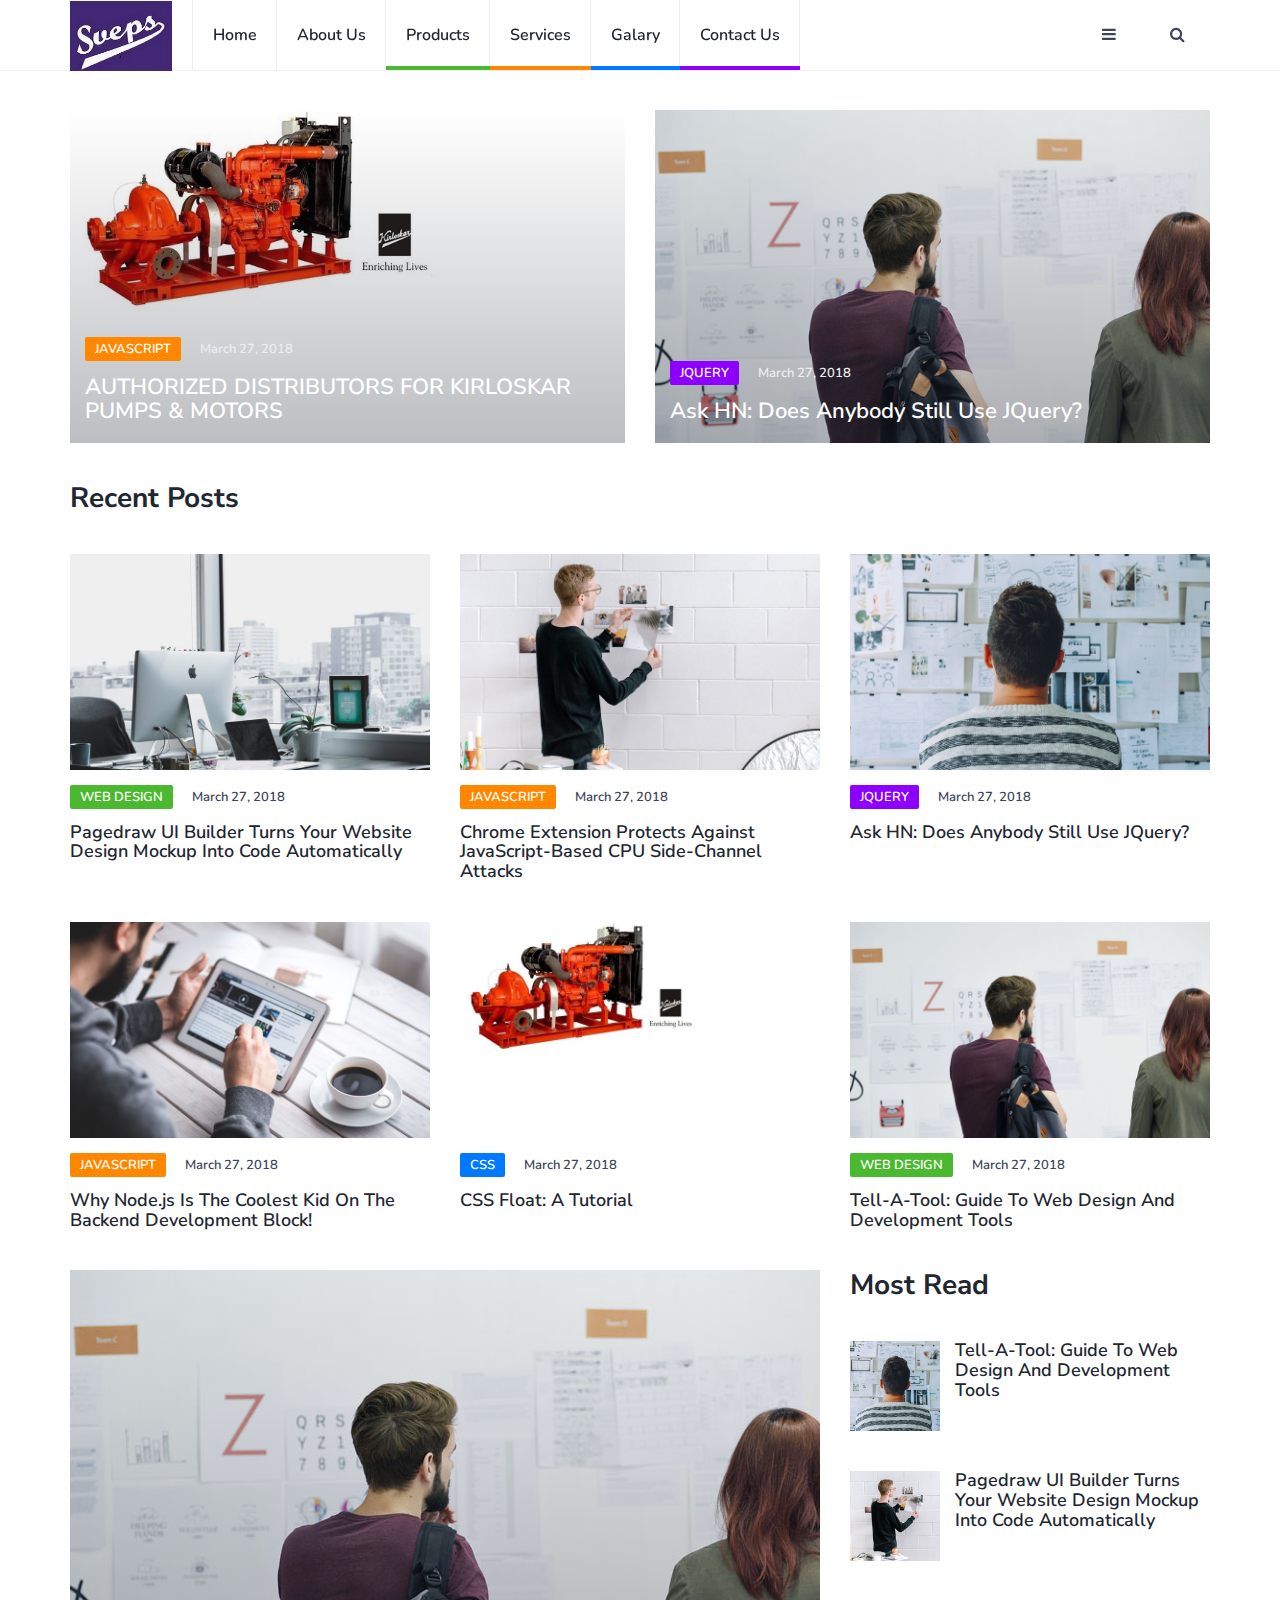
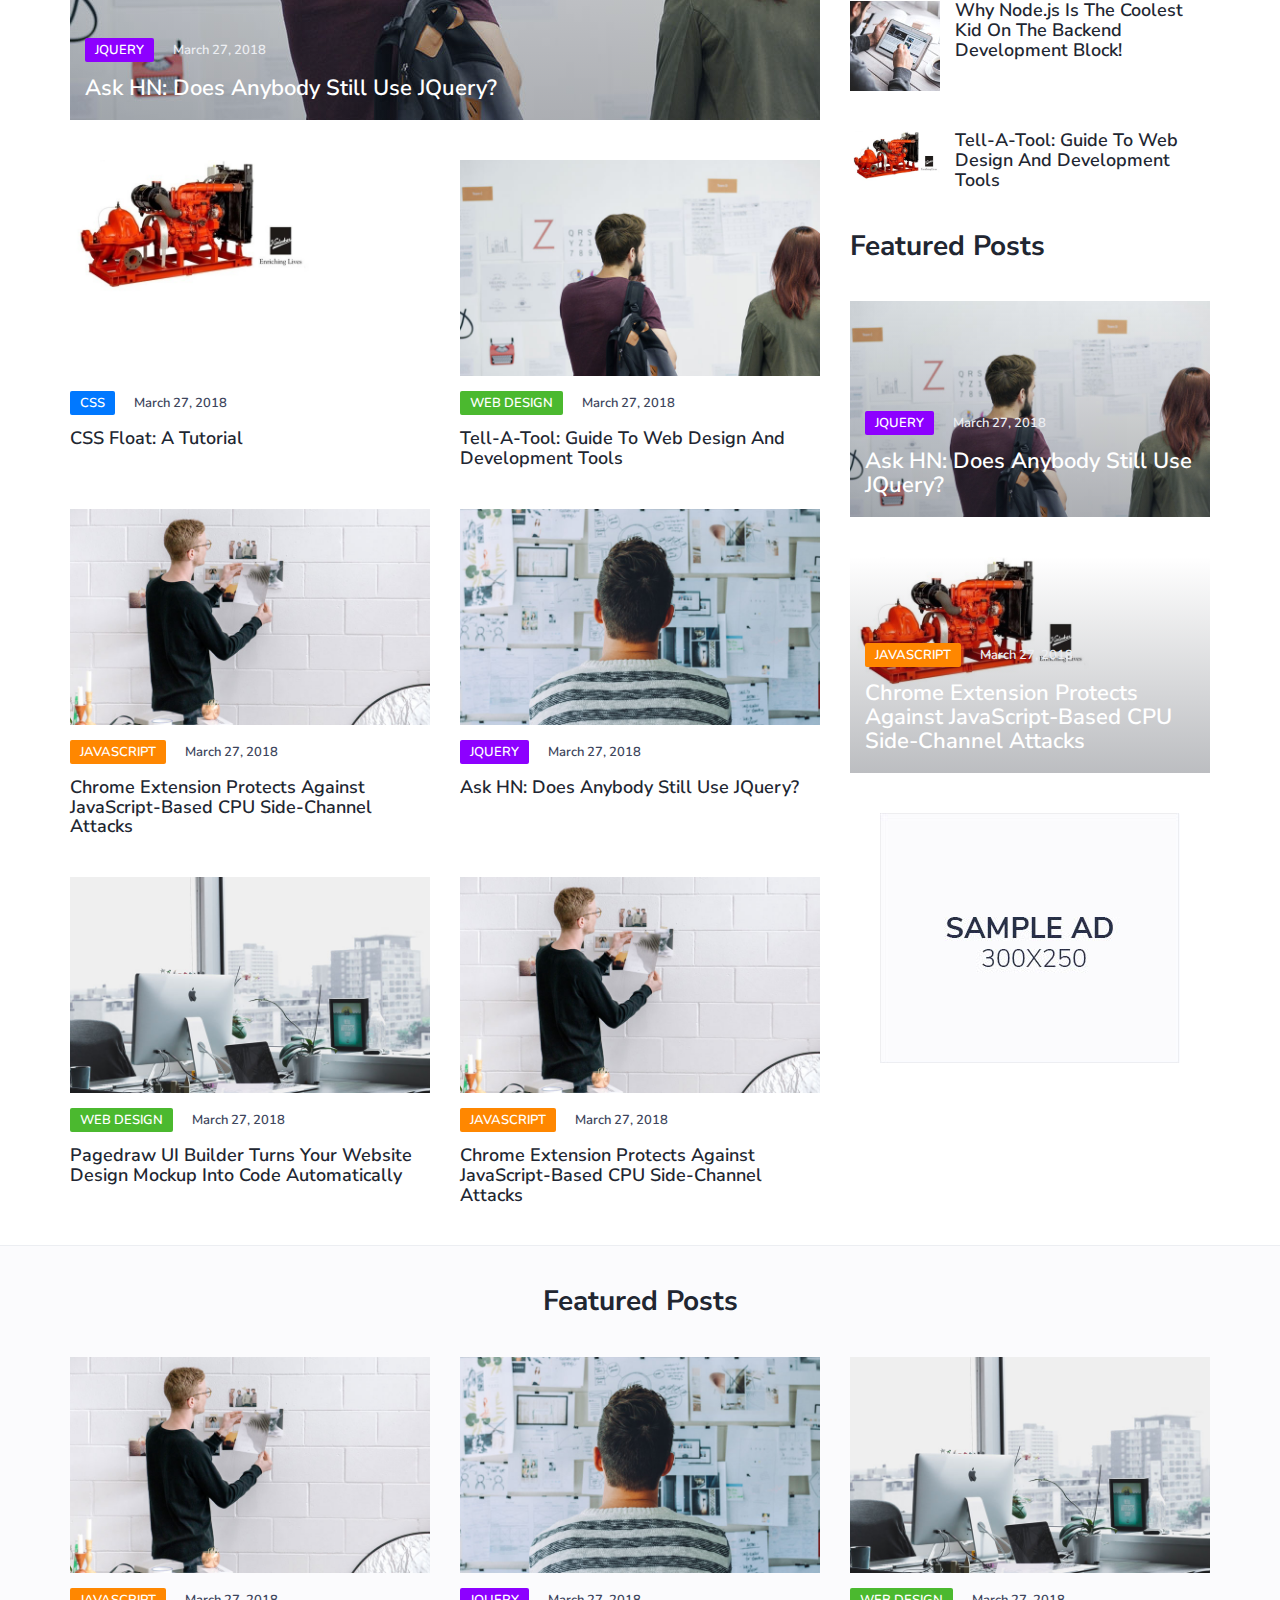
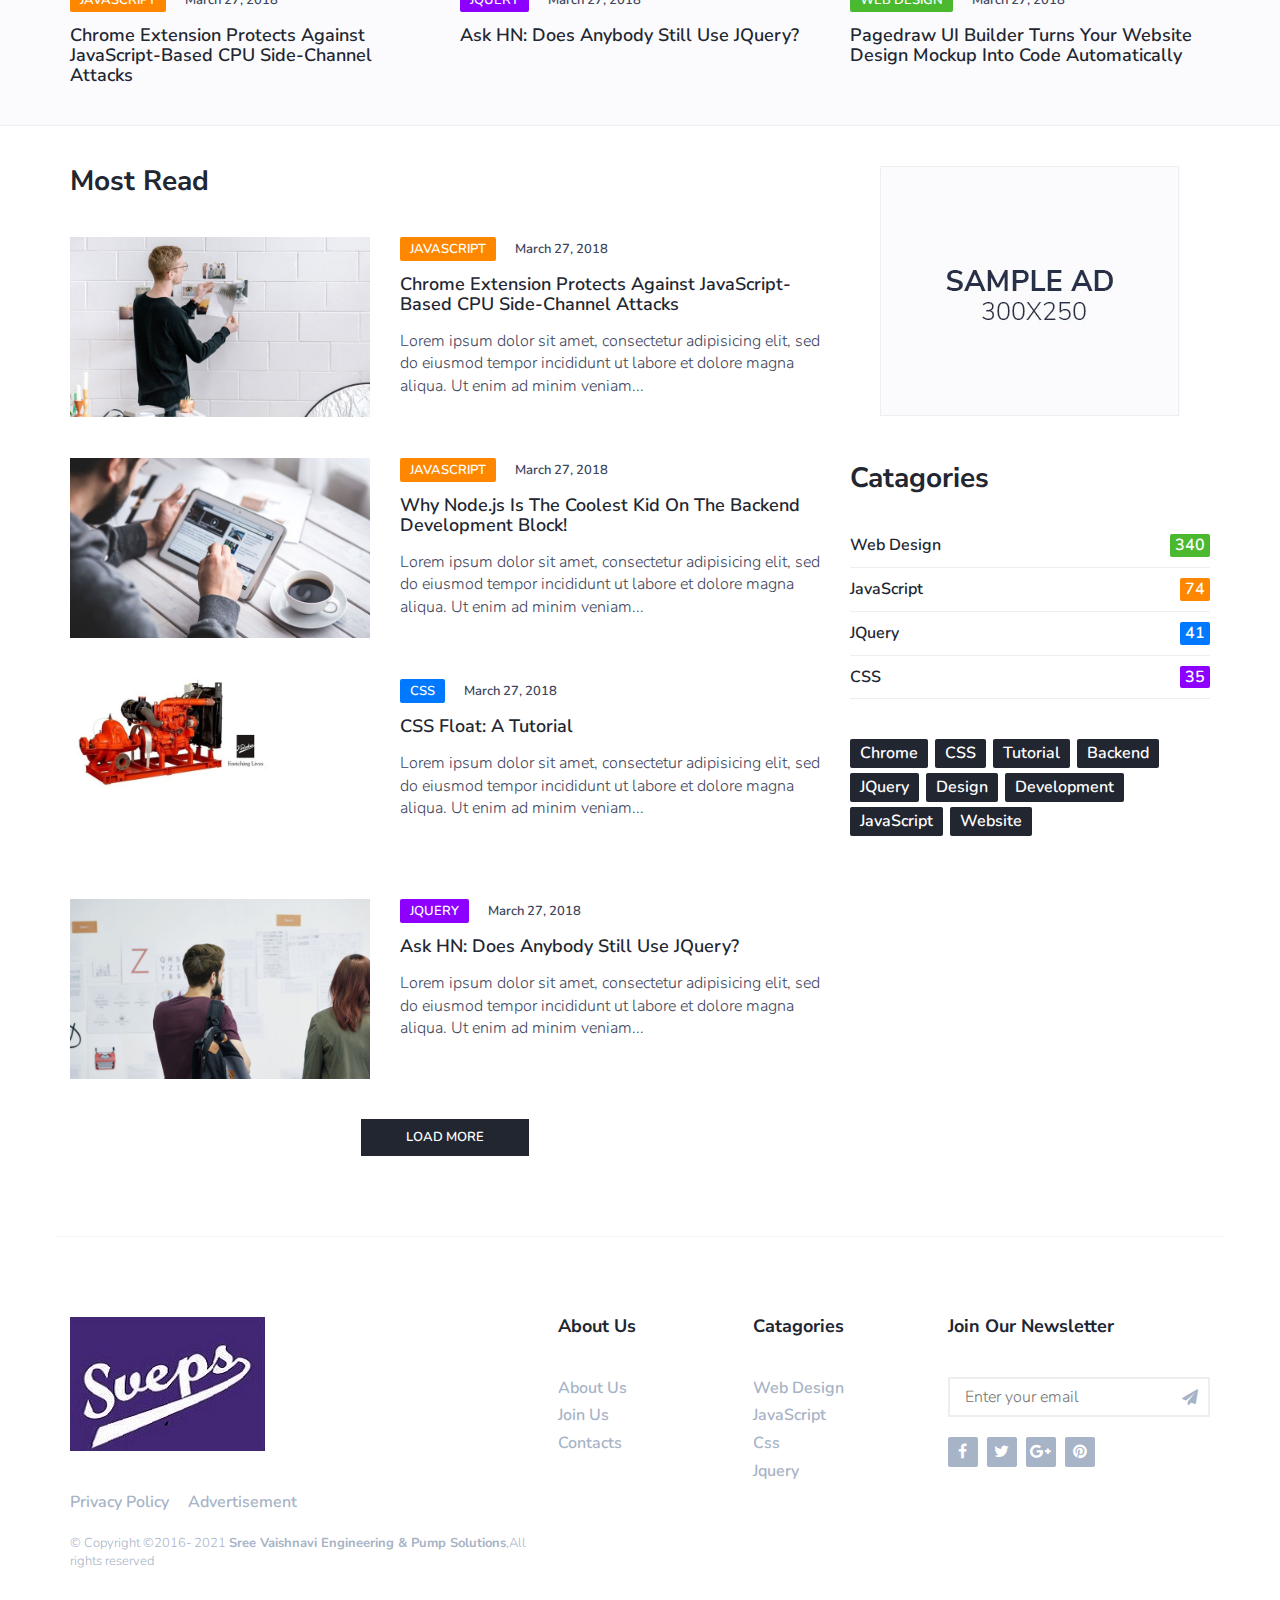
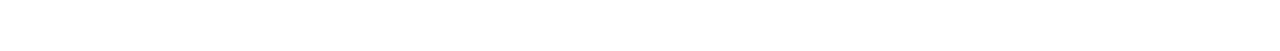
==== index.html @ 4ad9dd7d "test" ====
<!DOCTYPE html>
<html lang="en">
	<head>
		<meta charset="utf-8">
		<meta http-equiv="X-UA-Compatible" content="IE=edge">
		<meta name="viewport" content="width=device-width, initial-scale=1">
		 <!-- The above 3 meta tags *must* come first in the head; any other head content must come *after* these tags -->

		<title>Sree Vaishnavi Engineering & Pump Solutions</title>

		<!-- Google font -->
		<link href="https://fonts.googleapis.com/css?family=Nunito+Sans:700%7CNunito:300,600" rel="stylesheet"> 

		<!-- Bootstrap -->
		<link type="text/css" rel="stylesheet" href="css/bootstrap.min.css"/>

		<!-- Font Awesome Icon -->
		<link rel="stylesheet" href="css/font-awesome.min.css">

		<!-- Custom stlylesheet -->
		<link type="text/css" rel="stylesheet" href="css/style.css"/>

		<!-- HTML5 shim and Respond.js for IE8 support of HTML5 elements and media queries -->
		<!-- WARNING: Respond.js doesn't work if you view the page via file:// -->
		<!--[if lt IE 9]>
		  <script src="https://oss.maxcdn.com/html5shiv/3.7.3/html5shiv.min.js"></script>
		  <script src="https://oss.maxcdn.com/respond/1.4.2/respond.min.js"></script>
		<![endif]-->

    </head>
	<body>

		<!-- Header -->
		<header id="header">
			<!-- Nav -->
			<div id="nav">
				<!-- Main Nav -->
				<div id="nav-fixed">
					<div class="container">
						<!-- logo -->
						<div class="nav-logo">
							<a href="index.html" class="logo"><img src="./img/logo.png" alt=""></a>
						</div>
						<!-- /logo -->

						<!-- nav -->
						<ul class="nav-menu nav navbar-nav">
							<li><a href="category.html">Home</a></li>
							<li><a href="category.html">About Us</a></li>
							<li class="cat-1"><a href="category.html">Products</a></li>
							<li class="cat-2"><a href="category.html">Services</a></li>
							<li class="cat-3"><a href="category.html">Galary</a></li>
							<li class="cat-4"><a href="category.html">Contact Us</a></li>
						</ul>
						<!-- /nav -->

						<!-- search & aside toggle -->
						<div class="nav-btns">
							<button class="aside-btn"><i class="fa fa-bars"></i></button>
							<button class="search-btn"><i class="fa fa-search"></i></button>
							<div class="search-form">
								<input class="search-input" type="text" name="search" placeholder="Enter Your Search ...">
								<button class="search-close"><i class="fa fa-times"></i></button>
							</div>
						</div>
						<!-- /search & aside toggle -->
					</div>
				</div>
				<!-- /Main Nav -->

				<!-- Aside Nav -->
				<div id="nav-aside">
					<!-- nav -->
					<div class="section-row">
						<ul class="nav-aside-menu">
							<li><a href="index.html">Home</a></li>
							<li><a href="about.html">About Us</a></li>
							<li><a href="#">Products</a></li>
							<li><a href="#">Galary</a></li>
							<li><a href="contact.html">Contacts</a></li>
						</ul>
					</div>
					<!-- /nav -->

					<!-- widget posts -->
					<div class="section-row">
						<h3>Recent Posts</h3>
						<div class="post post-widget">
							<a class="post-img" href="blog-post.html"><img src="./img/widget-2.jpg" alt=""></a>
							<div class="post-body">
								<h3 class="post-title"><a href="blog-post.html">Pagedraw UI Builder Turns Your Website Design Mockup Into Code Automatically</a></h3>
							</div>
						</div>

						<div class="post post-widget">
							<a class="post-img" href="blog-post.html"><img src="./img/widget-3.jpg" alt=""></a>
							<div class="post-body">
								<h3 class="post-title"><a href="blog-post.html">Why Node.js Is The Coolest Kid On The Backend Development Block!</a></h3>
							</div>
						</div>

						<div class="post post-widget">
							<a class="post-img" href="blog-post.html"><img src="./img/widget-4.jpg" alt=""></a>
							<div class="post-body">
								<h3 class="post-title"><a href="blog-post.html">Tell-A-Tool: Guide To Web Design And Development Tools</a></h3>
							</div>
						</div>
					</div>
					<!-- /widget posts -->

					<!-- social links -->
					<div class="section-row">
						<h3>Follow us</h3>
						<ul class="nav-aside-social">
							<li><a href="#"><i class="fa fa-facebook"></i></a></li>
							<li><a href="#"><i class="fa fa-twitter"></i></a></li>
							<li><a href="#"><i class="fa fa-google-plus"></i></a></li>
							<li><a href="#"><i class="fa fa-pinterest"></i></a></li>
						</ul>
					</div>
					<!-- /social links -->

					<!-- aside nav close -->
					<button class="nav-aside-close"><i class="fa fa-times"></i></button>
					<!-- /aside nav close -->
				</div>
				<!-- Aside Nav -->
			</div>
			<!-- /Nav -->
		</header>
		<!-- /Header -->

		<!-- section -->
		<div class="section">
			<!-- container -->
			<div class="container">
				<!-- row -->
				<div class="row">	
					<!-- post -->
					<div class="col-md-6">
						<div class="post post-thumb">
							<a class="post-img" href="blog-post.html"><img src="./img/post-1.jpg" alt=""></a>
							<div class="post-body">
								<div class="post-meta">
									<a class="post-category cat-2" href="category.html">JavaScript</a>
									<span class="post-date">March 27, 2018</span>
								</div>
								<h3 class="post-title"><a href="blog-post.html">AUTHORIZED DISTRIBUTORS FOR KIRLOSKAR PUMPS & MOTORS</a></h3>
							</div>
						</div>
					</div>
					<!-- /post -->

					<!-- post -->
					<div class="col-md-6">
						<div class="post post-thumb">
							<a class="post-img" href="blog-post.html"><img src="./img/post-2.jpg" alt=""></a>
							<div class="post-body">
								<div class="post-meta">
									<a class="post-category cat-3" href="category.html">Jquery</a>
									<span class="post-date">March 27, 2018</span>
								</div>
								<h3 class="post-title"><a href="blog-post.html">Ask HN: Does Anybody Still Use JQuery?</a></h3>
							</div>
						</div>
					</div>
					<!-- /post -->
				</div>
				<!-- /row -->

				<!-- row -->
				<div class="row">
					<div class="col-md-12">
						<div class="section-title">
							<h2>Recent Posts</h2>
						</div>
					</div>

					<!-- post -->
					<div class="col-md-4">
						<div class="post">
							<a class="post-img" href="blog-post.html"><img src="./img/post-3.jpg" alt=""></a>
							<div class="post-body">
								<div class="post-meta">
									<a class="post-category cat-1" href="category.html">Web Design</a>
									<span class="post-date">March 27, 2018</span>
								</div>
								<h3 class="post-title"><a href="blog-post.html">Pagedraw UI Builder Turns Your Website Design Mockup Into Code Automatically</a></h3>
							</div>
						</div>
					</div>
					<!-- /post -->

					<!-- post -->
					<div class="col-md-4">
						<div class="post">
							<a class="post-img" href="blog-post.html"><img src="./img/post-4.jpg" alt=""></a>
							<div class="post-body">
								<div class="post-meta">
									<a class="post-category cat-2" href="category.html">JavaScript</a>
									<span class="post-date">March 27, 2018</span>
								</div>
								<h3 class="post-title"><a href="blog-post.html">Chrome Extension Protects Against JavaScript-Based CPU Side-Channel Attacks</a></h3>
							</div>
						</div>
					</div>
					<!-- /post -->

					<!-- post -->
					<div class="col-md-4">
						<div class="post">
							<a class="post-img" href="blog-post.html"><img src="./img/post-5.jpg" alt=""></a>
							<div class="post-body">
								<div class="post-meta">
									<a class="post-category cat-3" href="category.html">Jquery</a>
									<span class="post-date">March 27, 2018</span>
								</div>
								<h3 class="post-title"><a href="blog-post.html">Ask HN: Does Anybody Still Use JQuery?</a></h3>
							</div>
						</div>
					</div>
					<!-- /post -->

					<div class="clearfix visible-md visible-lg"></div>

					<!-- post -->
					<div class="col-md-4">
						<div class="post">
							<a class="post-img" href="blog-post.html"><img src="./img/post-6.jpg" alt=""></a>
							<div class="post-body">
								<div class="post-meta">
									<a class="post-category cat-2" href="category.html">JavaScript</a>
									<span class="post-date">March 27, 2018</span>
								</div>
								<h3 class="post-title"><a href="blog-post.html">Why Node.js Is The Coolest Kid On The Backend Development Block!</a></h3>
							</div>
						</div>
					</div>
					<!-- /post -->

					<!-- post -->
					<div class="col-md-4">
						<div class="post">
							<a class="post-img" href="blog-post.html"><img src="./img/post-1.jpg" alt=""></a>
							<div class="post-body">
								<div class="post-meta">
									<a class="post-category cat-4" href="category.html">Css</a>
									<span class="post-date">March 27, 2018</span>
								</div>
								<h3 class="post-title"><a href="blog-post.html">CSS Float: A Tutorial</a></h3>
							</div>
						</div>
					</div>
					<!-- /post -->

					<!-- post -->
					<div class="col-md-4">
						<div class="post">
							<a class="post-img" href="blog-post.html"><img src="./img/post-2.jpg" alt=""></a>
							<div class="post-body">
								<div class="post-meta">
									<a class="post-category cat-1" href="category.html">Web Design</a>
									<span class="post-date">March 27, 2018</span>
								</div>
								<h3 class="post-title"><a href="blog-post.html">Tell-A-Tool: Guide To Web Design And Development Tools</a></h3>
							</div>
						</div>
					</div>
					<!-- /post -->
				</div>
				<!-- /row -->

				<!-- row -->
				<div class="row">
					<div class="col-md-8">
						<div class="row">
							<!-- post -->
							<div class="col-md-12">
								<div class="post post-thumb">
									<a class="post-img" href="blog-post.html"><img src="./img/post-2.jpg" alt=""></a>
									<div class="post-body">
										<div class="post-meta">
											<a class="post-category cat-3" href="category.html">Jquery</a>
											<span class="post-date">March 27, 2018</span>
										</div>
										<h3 class="post-title"><a href="blog-post.html">Ask HN: Does Anybody Still Use JQuery?</a></h3>
									</div>
								</div>
							</div>
							<!-- /post -->

							<!-- post -->
							<div class="col-md-6">
								<div class="post">
									<a class="post-img" href="blog-post.html"><img src="./img/post-1.jpg" alt=""></a>
									<div class="post-body">
										<div class="post-meta">
											<a class="post-category cat-4" href="category.html">Css</a>
											<span class="post-date">March 27, 2018</span>
										</div>
										<h3 class="post-title"><a href="blog-post.html">CSS Float: A Tutorial</a></h3>
									</div>
								</div>
							</div>
							<!-- /post -->

							<!-- post -->
							<div class="col-md-6">
								<div class="post">
									<a class="post-img" href="blog-post.html"><img src="./img/post-2.jpg" alt=""></a>
									<div class="post-body">
										<div class="post-meta">
											<a class="post-category cat-1" href="category.html">Web Design</a>
											<span class="post-date">March 27, 2018</span>
										</div>
										<h3 class="post-title"><a href="blog-post.html">Tell-A-Tool: Guide To Web Design And Development Tools</a></h3>
									</div>
								</div>
							</div>
							<!-- /post -->

							<div class="clearfix visible-md visible-lg"></div>

							<!-- post -->
							<div class="col-md-6">
								<div class="post">
									<a class="post-img" href="blog-post.html"><img src="./img/post-4.jpg" alt=""></a>
									<div class="post-body">
										<div class="post-meta">
											<a class="post-category cat-2" href="category.html">JavaScript</a>
											<span class="post-date">March 27, 2018</span>
										</div>
										<h3 class="post-title"><a href="blog-post.html">Chrome Extension Protects Against JavaScript-Based CPU Side-Channel Attacks</a></h3>
									</div>
								</div>
							</div>
							<!-- /post -->

							<!-- post -->
							<div class="col-md-6">
								<div class="post">
									<a class="post-img" href="blog-post.html"><img src="./img/post-5.jpg" alt=""></a>
									<div class="post-body">
										<div class="post-meta">
											<a class="post-category cat-3" href="category.html">Jquery</a>
											<span class="post-date">March 27, 2018</span>
										</div>
										<h3 class="post-title"><a href="blog-post.html">Ask HN: Does Anybody Still Use JQuery?</a></h3>
									</div>
								</div>
							</div>
							<!-- /post -->

							<div class="clearfix visible-md visible-lg"></div>

							<!-- post -->
							<div class="col-md-6">
								<div class="post">
									<a class="post-img" href="blog-post.html"><img src="./img/post-3.jpg" alt=""></a>
									<div class="post-body">
										<div class="post-meta">
											<a class="post-category cat-1" href="category.html">Web Design</a>
											<span class="post-date">March 27, 2018</span>
										</div>
										<h3 class="post-title"><a href="blog-post.html">Pagedraw UI Builder Turns Your Website Design Mockup Into Code Automatically</a></h3>
									</div>
								</div>
							</div>
							<!-- /post -->

							<!-- post -->
							<div class="col-md-6">
								<div class="post">
									<a class="post-img" href="blog-post.html"><img src="./img/post-4.jpg" alt=""></a>
									<div class="post-body">
										<div class="post-meta">
											<a class="post-category cat-2" href="category.html">JavaScript</a>
											<span class="post-date">March 27, 2018</span>
										</div>
										<h3 class="post-title"><a href="blog-post.html">Chrome Extension Protects Against JavaScript-Based CPU Side-Channel Attacks</a></h3>
									</div>
								</div>
							</div>
							<!-- /post -->
						</div>
					</div>

					<div class="col-md-4">
						<!-- post widget -->
						<div class="aside-widget">
							<div class="section-title">
								<h2>Most Read</h2>
							</div>

							<div class="post post-widget">
								<a class="post-img" href="blog-post.html"><img src="./img/widget-1.jpg" alt=""></a>
								<div class="post-body">
									<h3 class="post-title"><a href="blog-post.html">Tell-A-Tool: Guide To Web Design And Development Tools</a></h3>
								</div>
							</div>

							<div class="post post-widget">
								<a class="post-img" href="blog-post.html"><img src="./img/widget-2.jpg" alt=""></a>
								<div class="post-body">
									<h3 class="post-title"><a href="blog-post.html">Pagedraw UI Builder Turns Your Website Design Mockup Into Code Automatically</a></h3>
								</div>
							</div>

							<div class="post post-widget">
								<a class="post-img" href="blog-post.html"><img src="./img/widget-3.jpg" alt=""></a>
								<div class="post-body">
									<h3 class="post-title"><a href="blog-post.html">Why Node.js Is The Coolest Kid On The Backend Development Block!</a></h3>
								</div>
							</div>

							<div class="post post-widget">
								<a class="post-img" href="blog-post.html"><img src="./img/widget-4.jpg" alt=""></a>
								<div class="post-body">
									<h3 class="post-title"><a href="blog-post.html">Tell-A-Tool: Guide To Web Design And Development Tools</a></h3>
								</div>
							</div>
						</div>
						<!-- /post widget -->

						<!-- post widget -->
						<div class="aside-widget">
							<div class="section-title">
								<h2>Featured Posts</h2>
							</div>
							<div class="post post-thumb">
								<a class="post-img" href="blog-post.html"><img src="./img/post-2.jpg" alt=""></a>
								<div class="post-body">
									<div class="post-meta">
										<a class="post-category cat-3" href="category.html">Jquery</a>
										<span class="post-date">March 27, 2018</span>
									</div>
									<h3 class="post-title"><a href="blog-post.html">Ask HN: Does Anybody Still Use JQuery?</a></h3>
								</div>
							</div>

							<div class="post post-thumb">
								<a class="post-img" href="blog-post.html"><img src="./img/post-1.jpg" alt=""></a>
								<div class="post-body">
									<div class="post-meta">
										<a class="post-category cat-2" href="category.html">JavaScript</a>
										<span class="post-date">March 27, 2018</span>
									</div>
									<h3 class="post-title"><a href="blog-post.html">Chrome Extension Protects Against JavaScript-Based CPU Side-Channel Attacks</a></h3>
								</div>
							</div>
						</div>
						<!-- /post widget -->
						
						<!-- ad -->
						<div class="aside-widget text-center">
							<a href="#" style="display: inline-block;margin: auto;">
								<img class="img-responsive" src="./img/ad-1.jpg" alt="">
							</a>
						</div>
						<!-- /ad -->
					</div>
				</div>
				<!-- /row -->
			</div>
			<!-- /container -->
		</div>
		<!-- /section -->
		
		<!-- section -->
		<div class="section section-grey">
			<!-- container -->
			<div class="container">
				<!-- row -->
				<div class="row">
					<div class="col-md-12">
						<div class="section-title text-center">
							<h2>Featured Posts</h2>
						</div>
					</div>

					<!-- post -->
					<div class="col-md-4">
						<div class="post">
							<a class="post-img" href="blog-post.html"><img src="./img/post-4.jpg" alt=""></a>
							<div class="post-body">
								<div class="post-meta">
									<a class="post-category cat-2" href="category.html">JavaScript</a>
									<span class="post-date">March 27, 2018</span>
								</div>
								<h3 class="post-title"><a href="blog-post.html">Chrome Extension Protects Against JavaScript-Based CPU Side-Channel Attacks</a></h3>
							</div>
						</div>
					</div>
					<!-- /post -->

					<!-- post -->
					<div class="col-md-4">
						<div class="post">
							<a class="post-img" href="blog-post.html"><img src="./img/post-5.jpg" alt=""></a>
							<div class="post-body">
								<div class="post-meta">
									<a class="post-category cat-3" href="category.html">Jquery</a>
									<span class="post-date">March 27, 2018</span>
								</div>
								<h3 class="post-title"><a href="blog-post.html">Ask HN: Does Anybody Still Use JQuery?</a></h3>
							</div>
						</div>
					</div>
					<!-- /post -->

					<!-- post -->
					<div class="col-md-4">
						<div class="post">
							<a class="post-img" href="blog-post.html"><img src="./img/post-3.jpg" alt=""></a>
							<div class="post-body">
								<div class="post-meta">
									<a class="post-category cat-1" href="category.html">Web Design</a>
									<span class="post-date">March 27, 2018</span>
								</div>
								<h3 class="post-title"><a href="blog-post.html">Pagedraw UI Builder Turns Your Website Design Mockup Into Code Automatically</a></h3>
							</div>
						</div>
					</div>
					<!-- /post -->
				</div>
				<!-- /row -->
			</div>
			<!-- /container -->
		</div>
		<!-- /section -->

		<!-- section -->
		<div class="section">
			<!-- container -->
			<div class="container">
				<!-- row -->
				<div class="row">
					<div class="col-md-8">
						<div class="row">
							<div class="col-md-12">
								<div class="section-title">
									<h2>Most Read</h2>
								</div>
							</div>
							<!-- post -->
							<div class="col-md-12">
								<div class="post post-row">
									<a class="post-img" href="blog-post.html"><img src="./img/post-4.jpg" alt=""></a>
									<div class="post-body">
										<div class="post-meta">
											<a class="post-category cat-2" href="category.html">JavaScript</a>
											<span class="post-date">March 27, 2018</span>
										</div>
										<h3 class="post-title"><a href="blog-post.html">Chrome Extension Protects Against JavaScript-Based CPU Side-Channel Attacks</a></h3>
										<p>Lorem ipsum dolor sit amet, consectetur adipisicing elit, sed do eiusmod tempor incididunt ut labore et dolore magna aliqua. Ut enim ad minim veniam...</p>
									</div>
								</div>
							</div>
							<!-- /post -->

							<!-- post -->
							<div class="col-md-12">
								<div class="post post-row">
									<a class="post-img" href="blog-post.html"><img src="./img/post-6.jpg" alt=""></a>
									<div class="post-body">
										<div class="post-meta">
											<a class="post-category cat-2" href="category.html">JavaScript</a>
											<span class="post-date">March 27, 2018</span>
										</div>
										<h3 class="post-title"><a href="blog-post.html">Why Node.js Is The Coolest Kid On The Backend Development Block!</a></h3>
										<p>Lorem ipsum dolor sit amet, consectetur adipisicing elit, sed do eiusmod tempor incididunt ut labore et dolore magna aliqua. Ut enim ad minim veniam...</p>
									</div>
								</div>
							</div>
							<!-- /post -->

							<!-- post -->
							<div class="col-md-12">
								<div class="post post-row">
									<a class="post-img" href="blog-post.html"><img src="./img/post-1.jpg" alt=""></a>
									<div class="post-body">
										<div class="post-meta">
											<a class="post-category cat-4" href="category.html">Css</a>
											<span class="post-date">March 27, 2018</span>
										</div>
										<h3 class="post-title"><a href="blog-post.html">CSS Float: A Tutorial</a></h3>
										<p>Lorem ipsum dolor sit amet, consectetur adipisicing elit, sed do eiusmod tempor incididunt ut labore et dolore magna aliqua. Ut enim ad minim veniam...</p>
									</div>
								</div>
							</div>
							<!-- /post -->
							
							<!-- post -->
							<div class="col-md-12">
								<div class="post post-row">
									<a class="post-img" href="blog-post.html"><img src="./img/post-2.jpg" alt=""></a>
									<div class="post-body">
										<div class="post-meta">
											<a class="post-category cat-3" href="category.html">Jquery</a>
											<span class="post-date">March 27, 2018</span>
										</div>
										<h3 class="post-title"><a href="blog-post.html">Ask HN: Does Anybody Still Use JQuery?</a></h3>
										<p>Lorem ipsum dolor sit amet, consectetur adipisicing elit, sed do eiusmod tempor incididunt ut labore et dolore magna aliqua. Ut enim ad minim veniam...</p>
									</div>
								</div>
							</div>
							<!-- /post -->
							
							<div class="col-md-12">
								<div class="section-row">
									<button class="primary-button center-block">Load More</button>
								</div>
							</div>
						</div>
					</div>

					<div class="col-md-4">
						<!-- ad -->
						<div class="aside-widget text-center">
							<a href="#" style="display: inline-block;margin: auto;">
								<img class="img-responsive" src="./img/ad-1.jpg" alt="">
							</a>
						</div>
						<!-- /ad -->
						
						<!-- catagories -->
						<div class="aside-widget">
							<div class="section-title">
								<h2>Catagories</h2>
							</div>
							<div class="category-widget">
								<ul>
									<li><a href="#" class="cat-1">Web Design<span>340</span></a></li>
									<li><a href="#" class="cat-2">JavaScript<span>74</span></a></li>
									<li><a href="#" class="cat-4">JQuery<span>41</span></a></li>
									<li><a href="#" class="cat-3">CSS<span>35</span></a></li>
								</ul>
							</div>
						</div>
						<!-- /catagories -->
						
						<!-- tags -->
						<div class="aside-widget">
							<div class="tags-widget">
								<ul>
									<li><a href="#">Chrome</a></li>
									<li><a href="#">CSS</a></li>
									<li><a href="#">Tutorial</a></li>
									<li><a href="#">Backend</a></li>
									<li><a href="#">JQuery</a></li>
									<li><a href="#">Design</a></li>
									<li><a href="#">Development</a></li>
									<li><a href="#">JavaScript</a></li>
									<li><a href="#">Website</a></li>
								</ul>
							</div>
						</div>
						<!-- /tags -->
					</div>
				</div>
				<!-- /row -->
			</div>
			<!-- /container -->
		</div>
		<!-- /section -->

		<!-- Footer -->
		<footer id="footer">
			<!-- container -->
			<div class="container">
				<!-- row -->
				<div class="row">
					<div class="col-md-5">
						<div class="footer-widget">
							<div class="footer-logo">
								<a href="index.html" class="logo"><img src="./img/logo.png" alt=""></a>
							</div>
							<ul class="footer-nav">
								<li><a href="#">Privacy Policy</a></li>
								<li><a href="#">Advertisement</a></li>
							</ul>
							<div class="footer-copyright">
								<span>&copy; 
Copyright &copy;2016- 2021 <strong>Sree Vaishnavi Engineering & Pump
									Solutions</strong>,All rights reserved</span>
							</div>
						</div>
					</div>

					<div class="col-md-4">
						<div class="row">
							<div class="col-md-6">
								<div class="footer-widget">
									<h3 class="footer-title">About Us</h3>
									<ul class="footer-links">
										<li><a href="about.html">About Us</a></li>
										<li><a href="#">Join Us</a></li>
										<li><a href="contact.html">Contacts</a></li>
									</ul>
								</div>
							</div>
							<div class="col-md-6">
								<div class="footer-widget">
									<h3 class="footer-title">Catagories</h3>
									<ul class="footer-links">
										<li><a href="category.html">Web Design</a></li>
										<li><a href="category.html">JavaScript</a></li>
										<li><a href="category.html">Css</a></li>
										<li><a href="category.html">Jquery</a></li>
									</ul>
								</div>
							</div>
						</div>
					</div>

					<div class="col-md-3">
						<div class="footer-widget">
							<h3 class="footer-title">Join our Newsletter</h3>
							<div class="footer-newsletter">
								<form>
									<input class="input" type="email" name="newsletter" placeholder="Enter your email">
									<button class="newsletter-btn"><i class="fa fa-paper-plane"></i></button>
								</form>
							</div>
							<ul class="footer-social">
								<li><a href="#"><i class="fa fa-facebook"></i></a></li>
								<li><a href="#"><i class="fa fa-twitter"></i></a></li>
								<li><a href="#"><i class="fa fa-google-plus"></i></a></li>
								<li><a href="#"><i class="fa fa-pinterest"></i></a></li>
							</ul>
						</div>
					</div>

				</div>
				<!-- /row -->
			</div>
			<!-- /container -->
		</footer>
		<!-- /Footer -->

		<!-- jQuery Plugins -->
		<script src="js/jquery.min.js"></script>
		<script src="js/bootstrap.min.js"></script>
		<script src="js/main.js"></script>

	</body>
</html>
---- css/style.css ----
/* 
Template Name: WebMag Html Template

Author: yaminncco

Colors:
	Body : #3d455c
	Headers : #212631
	Primary : #212631 #4BB92F #ff8700 #0078ff #8d00ff
	Dark : #212631
	Grey : #eceef2 #a7b3c6 #fbfbfd

Fonts: Nunito & Nunito-Sans

Table OF Contents
------------------------------------
GENERAL
NAVIGATION
HEADER
POST
POST PAGE
ASIDE
FOOTER
RESPONSIVE
------------------------------------*/
/*=========================================================
	GENERAL
===========================================================*/
/*----------------------------*\
	typography
\*----------------------------*/
 body {
     font-family: 'Nunito', sans-serif;
     font-size: 16px;
     font-weight: 300;
     color: #3d455c;
     margin: 0;
     padding: 0;
     overflow-x: hidden;
}
 h1, h2, h3, h4, h5, h6 {
     font-family: 'Nunito Sans', sans-serif;
     font-weight: 700;
     color: #212631;
     margin: 0px 0px 15px;
}
 h1 {
     font-size: 34px;
}
 h2 {
     font-size: 28px;
}
 h3 {
     font-size: 23px;
}
 h4 {
     font-size: 16px;
}
 a {
     font-weight: 600;
     color: #212631;
     text-decoration: none;
}
 a:hover, a:focus{
     color: #212631;
     text-decoration: underline;
     outline: none;
}
 p {
     margin: 0px 0px 20px;
}
 ul,ol{
     margin: 0;
     padding: 0;
     list-style: none 
}
 ul.list-style, ol.list-style {
     padding-left: 15px;
     margin-bottom: 10px;
}
 ul.list-style {
     list-style-type: disc;
}
 ol.list-style {
     list-style-type: decimal;
}
 blockquote.blockquote {
     position:relative;
     border-left:0;
     font-weight:600;
     margin-bottom:10px;
	 padding: 20px;
}
 blockquote.blockquote:before {
     content: "``";
     font-family: 'Nunito Sans', sans-serif;
     display: block;
     position: absolute;
     left: -5px;
     top: 5px;
     font-size: 240px;
     line-height: 200px;
     color: #eceef2;
     letter-spacing: -30px;
     z-index: -2;
}
 figure.figure-img {
     margin-bottom:20px;
}
 figure.figure-img figcaption {
     padding-top:5px;
     font-size: 13px;
     font-weight:600;
}
 .input {
     height: 40px;
     border: 2px solid #eceef2;
     width: 100%;
     padding: 0px 15px;
     -webkit-transition: 0.2s border;
     transition: 0.2s border;
}
 .input:focus {
     border-color: #3d455c;
}
 textarea.input {
     height: 90px;
     padding: 15px;
}
 .primary-button {
     padding: 9px 45px;
     border: none;
     background-color: #212631;
     font-weight: 600;
     text-transform: uppercase;
     font-size: 13px;
     color: #fff;
     -webkit-transition: 0.2s opacity;
     transition: 0.2s opacity;
}
 .primary-button:hover,.primary-button:focus {
     color: #fff;
     opacity: 0.9;
}
 .section {
     padding-top: 40px;
}
 .section.section-grey {
     background-color: #fbfbfd;
     border-bottom: 1px solid #eceef2;
     border-top: 1px solid #eceef2;
}
 .section .section-title {
     margin-bottom: 40px;
}
 .section .section-title h2 {
     text-transform: capitalize;
     font-size: 28px;
}
 .section-row {
     margin-bottom:40px;
}
/*=========================================================
	NAVIGATION
===========================================================*/
 #nav {
     height: 70px;
}
 #nav:after {
     content: "";
     position: fixed;
     left: 0;
     right: 0;
     bottom: 0;
     top: 0;
     background-color: rgba(33, 38, 49, 0.5);
     z-index: 90;
     opacity: 0;
     visibility: hidden;
     -webkit-transition: 0.2s all;
     transition: 0.2s all;
}
 #nav.shadow-active:after {
     opacity: 1;
     visibility: visible;
}
 #nav-fixed {
     position: fixed;
     left: 0;
     right: 0;
     top: 0;
     z-index: 90;
     background-color: #FFF;
     -webkit-box-shadow: 0px -1px 0px 0px #eceef2 inset;
     box-shadow: 0px -1px 0px 0px #eceef2 inset;
}
 #nav-fixed.slide-down {
     -webkit-animation: slide-down 0.3s;
     animation: slide-down 0.3s;
}
 #nav-fixed.slide-up {
     -webkit-animation: slide-up 0.3s;
     animation: slide-up 0.3s;
     -webkit-animation-fill-mode: forwards;
     animation-fill-mode: forwards;
}
 @-webkit-keyframes slide-down {
     from {
         -webkit-transform:translateY(-100%);
         transform:translateY(-100%);
    }
     to {
         -webkit-transform:translateY(0%);
         transform:translateY(0%);
    }
}
 @keyframes slide-down {
     from {
         -webkit-transform:translateY(-100%);
         transform:translateY(-100%);
    }
     to {
         -webkit-transform:translateY(0%);
         transform:translateY(0%);
    }
}
 @-webkit-keyframes slide-up {
     from {
         -webkit-transform:translateY(0%);
         transform:translateY(0%);
    }
     to {
         -webkit-transform:translateY(-100%);
         transform:translateY(-100%);
    }
}
 @keyframes slide-up {
     from {
         -webkit-transform:translateY(0%);
         transform:translateY(0%);
    }
     to {
         -webkit-transform:translateY(-100%);
         transform:translateY(-100%);
    }
}
 #nav .container {
     position: relative;
}
/*----------------------------*\
	logo
\*----------------------------*/
 .nav-logo {
     float:left;
}
 .nav-logo .logo {
     line-height: 70px;
     display:inline-block;
}
 .nav-logo .logo > img {
     /*width: 100%;*/
     max-height: 70px;
}
/*----------------------------*\
	menu
\*----------------------------*/
 .nav-menu {
     margin-left: 20px;
}
 .nav-menu li a {
     position: relative;
     padding: 25px 20px;
     text-transform: capitalize;
     -webkit-box-shadow: -1px 0px 0px 0px #eceef2 inset;
     box-shadow: -1px 0px 0px 0px #eceef2 inset;
     -webkit-transition: 0.2s color;
     transition: 0.2s color;
}
 .nav-menu li:first-child a {
     border-left: 1px solid #eceef2;
}
 .nav-menu li a:after {
     content: '';
     position: absolute;
     left: 0;
     right: 0;
     bottom: 0px;
     width: 100%;
     height: 4px;
     -webkit-transition: 0.2s width;
     transition: 0.2s width;
}
 .nav-menu li.cat-1 a:after {
     background-color: #4BB92F;
}
 .nav-menu li.cat-2 a:after {
     background-color: #ff8700;
}
 .nav-menu li.cat-3 a:after {
     background-color: #0078ff;
}
 .nav-menu li.cat-4 a:after {
     background-color: #8d00ff;
}
 .nav-menu li a:hover, .nav-menu li a:focus {
     background-color: transparent;
     text-decoration: none;
}
 .nav-menu li.cat-1 a:hover, .nav-menu li.cat-1 a:focus {
     color: #4BB92F;
}
 .nav-menu li.cat-2 a:hover, .nav-menu li.cat-2 a:focus {
     color: #ff8700;
}
 .nav-menu li.cat-3 a:hover, .nav-menu li.cat-3 a:focus {
     color: #0078ff;
}
 .nav-menu li.cat-4 a:hover, .nav-menu li.cat-4 a:focus {
     color: #8d00ff;
}
/*----------------------------*\
	search
\*----------------------------*/
 .nav-btns {
     float:right;
}
 .nav-btns > button {
     padding: 25px 25px;
     border: none;
     line-height: 20px;
     background: transparent;
}
 .nav-btns .search-form {
     position: absolute;
     left: 0;
     right: 0;
     top: 0;
     bottom: 0px;
     padding: 0px 15px;
     opacity: 0;
     visibility: hidden;
     -webkit-transition: 0.3s all;
     transition: 0.3s all;
}
 .nav-btns .search-form.active {
     opacity: 1;
     visibility: visible;
}
 .nav-btns .search-form .search-input {
     height: 100%;
     width: 100%;
     border: none;
     background: #FFF;
     padding: 0px;
     font-weight: 600;
}
 .nav-btns .search-form .search-close {
     position: absolute;
     top: 50%;
     right: 15px;
     -webkit-transform: translateY(-50%);
     -ms-transform: translateY(-50%);
     transform: translateY(-50%);
     border: none;
     background: transparent;
     line-height: 20px;
     color: #212631;
     font-size: 22px;
     padding: 0;
}
/*----------------------------*\
	nav aside
\*----------------------------*/
 #nav-aside {
     position: fixed;
     right: 0;
     top: 0;
     bottom: 0;
     background-color: #fff;
     max-width: 360px;
     width: 100%;
     padding: 80px 20px;
     overflow-y: scroll;
     z-index: 99;
     -webkit-transform: translateX(100%);
     -ms-transform: translateX(100%);
     transform: translateX(100%);
     -webkit-transition: 0.3s all;
     transition: 0.3s all;
}
 #nav-aside.active {
     -webkit-transform: translateX(0%);
     -ms-transform: translateX(0%);
     transform: translateX(0%);
}
 .nav-aside-menu li a {
     font-family: 'Nunito Sans', sans-serif;
     font-weight:700;
     font-size:23px;
}
 .nav-aside-social li {
     display: inline-block;
}
 .nav-aside-social li > a {
     display: block;
     width: 30px;
     height: 30px;
     line-height: 30px;
     text-align: center;
     background-color: #212631;
     color: #FFF;
     border-radius: 2px;
     margin-right: 5px;
     -webkit-transition: 0.2s opacity;
     transition: 0.2s opacity;
}
 .nav-aside-social li > a:hover, .nav-aside-social li > a:focus {
     opacity: 0.9;
}
 .nav-aside-close {
     position: absolute;
     top: 0px;
     right: 0px;
     height: 70px;
     width: 70px;
     line-height: 70px;
     text-align: center;
     background-color: transparent;
     color: #212631;
     border: none;
     font-size: 22px;
     border-radius: 50%;
     padding: 0;
}
/*=========================================================
	HEADER
===========================================================*/
 .page-header {
     position: relative;
     margin: 0;
	 padding-top: 60px;
     padding-bottom: 60px;
     background-color: #fbfbfd;
     border-bottom: 2px solid #F4f4f9;
}
 .page-header .background-img {
     position: absolute;
     top: 0;
     left: 0;
     right: 0;
     bottom: 0;
     background-position: center;
     background-size: cover;
}
 .page-header .background-img:after {
     content: '';
     position: absolute;
     top: 0;
     left: 0;
     right: 0;
     bottom: 0;
     background-image: -webkit-gradient(linear, left bottom, left top, from(rgba(33, 38, 49, 0.3)), to(transparent));
     background-image: linear-gradient(to top, rgba(33, 38, 49, 0.3) 0%, transparent 100%);
}
 #post-header.page-header {
     padding-top: 120px;
}
 .page-header h1 {
     text-transform: capitalize;
     margin-bottom: 0px;
}
 #post-header.page-header h1 {
     color: #FFF;
}
 .page-header .post-meta {
     margin: 15px 0px;
}
 .page-header .post-meta .post-date {
     color: #eceef2;
}
 .page-header .page-header-breadcrumb {
     margin: 15px 0px;
}
 .page-header .page-header-breadcrumb li {
     display: inline-block;
}
 .page-header .page-header-breadcrumb li, .page-header .page-header-breadcrumb li a {
     font-size: 13px;
     text-transform: capitalize;
     color: #a7b3c6;
}
 .page-header .page-header-breadcrumb li a {
     -webkit-transition: 0.2s color;
     transition: 0.2s color;
}
 .page-header .page-header-breadcrumb li a:hover, .page-header .page-header-breadcrumb li a:focus {
     color: #0b0f28;
     text-decoration: none;
}
 .page-header .page-header-breadcrumb li + li:before {
     content: '/';
     display: inline-block;
     margin: 0px 10px;
}
/*=========================================================
	POST
===========================================================*/
/*----------------------------*\
	post
\*----------------------------*/
 .post {
     margin-bottom: 40px;
}
 .post .post-img {
     display: block;
     -webkit-transition: 0.2s opacity;
     transition: 0.2s opacity;
}
 .post .post-img:hover, .post .post-img:focus {
     opacity: 0.9;
}
 .post .post-img > img {
     width: 100%;
}
 .post .post-meta {
     margin-top: 15px;
     margin-bottom: 15px;
}
 .post-meta .post-category {
     font-size: 13px;
     text-transform: uppercase;
     padding: 3px 10px;
     font-weight: 600;
     border-radius: 2px;
     margin-right: 15px;
     color: #FFF;
     background-color: #212631;
     -webkit-transition: 0.2s opacity;
     transition: 0.2s opacity;
}
 .post-meta .post-category:hover, .post-meta .post-category:focus {
     text-decoration: none;
     opacity: 0.9;
}
 .post-meta .post-category.cat-1 {
     background-color: #4BB92F;
}
 .post-meta .post-category.cat-2 {
     background-color: #ff8700;
}
 .post-meta .post-category.cat-3 {
     background-color: #8d00ff;
}
 .post-meta .post-category.cat-4 {
     background-color: #0078ff;
}
 .post-meta .post-date {
     font-size: 13px;
     font-weight: 600;
}
 .post .post-title {
     font-size: 18px;
     margin-bottom: 0px;
}
 .post-tags li {
     display:inline-block;
     margin-right:3px;
     margin-bottom:5px;
}
 .post-tags li a {
     display:block;
     color:#fff;
     background-color: #212631;
     padding:3px 10px;
     font-weight:600;
     border-radius:2px;
     -webkit-transition:0.2s opacity;
     transition:0.2s opacity;
}
/*----------------------------*\
	post thumb
\*----------------------------*/
 .post.post-thumb {
     position: relative;
}
 .post.post-thumb .post-img:after {
     content: '';
     position: absolute;
     left: 0;
     right: 0;
     bottom: 0;
     top: 0;
     background: -webkit-gradient(linear, left bottom, left top, from(rgba(33, 38, 49, 0.3)), to(transparent));
     background: linear-gradient(to top, rgba(33, 38, 49, 0.3) 0%, transparent 100%);
}
 .post.post-thumb .post-body {
     position: absolute;
     bottom: 0px;
     padding: 20px 15px;
}
 .post.post-thumb .post-meta .post-date {
     color: #eceef2;
}
 .post.post-thumb .post-title {
     font-size: 22px;
}
 .post.post-thumb .post-title > a {
     color: #FFF;
}
/*----------------------------*\
	post widget
\*----------------------------*/
 .post.post-widget:after {
     content: '';
     display: block;
     clear: both;
}
 .post.post-widget .post-img {
     width: 90px;
     float: left;
     margin-right: 15px;
}
 .post.post-widget .post-img img {
     width: 100%;
}
 .post.post-widget .post-title {
     font-size: 18px;
}
/*----------------------------*\
	post row
\*----------------------------*/
 .post.post-row:after {
     content: '';
     display: block;
     clear: both;
}
 .post.post-row .post-img {
     width: 40%;
     float: left;
}
 .post.post-row .post-body {
     margin-left: calc(40% + 30px);
}
 .post.post-row .post-meta {
     margin-top: 0px;
}
 .post.post-row .post-title {
     margin-bottom: 15px;
}
/*=========================================================
	POST PAGE
===========================================================*/
 .sticky-container {
     position: relative;
     padding-left: 80px;
}
 .sticky-container .sticky-shares {
     position: absolute;
     top: 0;
     left: 0;
}
 .sticky-shares a {
     display: block;
     margin-bottom: 10px;
     width: 40px;
     height: 40px;
     line-height: 40px;
     text-align: center;
     border-radius: 50%;
     background-color: #fbfbfd;
     color: #a7b3c6;
     border: 1px solid #eceef2;
     -webkit-transition: 0.2s all;
     transition: 0.2s all;
}
 .sticky-shares a:hover {
     -webkit-transform: scale(1.3);
     -ms-transform: scale(1.3);
     transform: scale(1.3);
}
 .sticky-shares a.share-facebook:hover {
     color: #3b5998;
     border-color: #3b5998;
}
 .sticky-shares a.share-twitter:hover {
     color: #55acee;
     border-color: #55acee;
}
 .sticky-shares a.share-google-plus:hover {
     color: #dd4b39;
     border-color: #dd4b39;
}
 .sticky-shares a.share-pinterest:hover {
     color: #ff0000;
     border-color: #ff0000;
}
 .sticky-shares a.share-linkedin:hover {
     color: #007bb5;
     border-color: #007bb5;
}
/*----------------------------*\
	author
\*----------------------------*/
 .post-author .media .media-left {
     padding-right: 40px;
}
 .post-author .media .media-left .media-object {
     width:120px;
     border-radius: 50%;
}
 .post-author .author-social {
     margin-top:15px;
}
 .post-author .author-social li {
     display: inline-block;
     margin-right: 5px;
}
 .post-author .author-social li > a {
     display: block;
     width: 30px;
     height: 30px;
     line-height: 30px;
     text-align: center;
     background-color: #a7b3c6;
     color: #FFF;
     border-radius: 2px;
     -webkit-transition: 0.2s opacity;
     transition: 0.2s opacity;
}
 .post-author .author-social li > a:hover, .post-author .author-social li > a:focus {
     color: #FFF;
     opacity: 0.9;
}
/*----------------------------*\
	comments
\*----------------------------*/
 .post-comments .media {
     padding-top: 15px;
     border-top: 1px solid #eceef2;
}
 .post-comments .media:nth-child(1) {
     padding-top: 0px;
     border-top: none;
}
 .post-comments .media .media-left {
     padding-right: 15px;
}
 .post-comments .media .media-left .media-object {
     width:70px;
     border-radius: 50%;
}
 .post-comments .media .media-body .media-heading h4 {
     text-transform: capitalize;
}
 .post-comments .media .media-body .media-heading .time {
     font-size: 13px;
     margin-right: 15px;
     color: #a7b3c6;
}
 .post-comments .media .media-body .media-heading .reply {
     font-size: 13px;
     color: #a7b3c6;
     -webkit-transition: 0.2s color;
     transition: 0.2s color;
}
 .post-comments .media .media-body .media-heading .reply:hover, .post-comments .media .media-body .media-heading .reply:focus {
     color: #212631;
     text-decoration: none;
}
/*=========================================================
	Aside
===========================================================*/
 .aside-widget {
     margin-bottom: 40px;
}
/*----------------------------*\
	category
\*----------------------------*/
 .category-widget ul li {
     display:block;
     padding-bottom: 10px;
     border-bottom: 1px solid #eceef2;
}
 .category-widget ul li + li {
     margin-top:10px;
}
 .category-widget ul li > a {
     display:block;
     -webkit-transition:0.2s color;
     transition:0.2s color;
}
 .category-widget ul li > a > span {
     float:right;
     color:#fff;
     background-color: #212631;
     padding:0px 5px;
     font-weight:600;
     border-radius:2px;
}
 .category-widget ul li > a.cat-1 > span {
     background-color: #4BB92F;
}
 .category-widget ul li > a.cat-2 > span {
     background-color: #ff8700;
}
 .category-widget ul li > a.cat-3 > span {
     background-color: #8d00ff;
}
 .category-widget ul li > a.cat-4 > span {
     background-color: #0078ff;
}
 .category-widget ul li > a:hover, .category-widget ul li > a:focus {
     text-decoration:none;
}
 .category-widget ul li > a.cat-1:hover, .category-widget ul li > a.cat-1:focus {
     color: #4BB92F;
}
 .category-widget ul li > a.cat-2:hover, .category-widget ul li > a.cat-2:focus {
     color: #ff8700;
}
 .category-widget ul li > a.cat-3:hover, .category-widget ul li > a.cat-3:focus {
     color: #0078ff;
}
 .category-widget ul li > a.cat-4:hover, .category-widget ul li > a.cat-4:focus {
     color: #8d00ff;
}
/*----------------------------*\
	tags
\*----------------------------*/
 .tags-widget ul li {
     display:inline-block;
     margin-right:3px;
     margin-bottom:5px;
}
 .tags-widget ul li a {
     display:block;
     color:#fff;
     background-color: #212631;
     padding:3px 10px;
     font-weight:600;
     border-radius:2px;
     -webkit-transition:0.2s opacity;
     transition:0.2s opacity;
}
 .tags-widget ul li a:hover, .tags-widget ul li a:focus {
     opacity:0.9;
     color:#fff;
     text-decoration:none;
}
/*----------------------------*\
	archive
\*----------------------------*/
 .archive-widget ul li {
     display:block;
     padding-bottom: 10px;
     border-bottom: 1px solid #eceef2;
}
 .archive-widget ul li + li {
     margin-top:10px;
}
 .archive-widget ul li > a {
     display:block;
}
/*=========================================================
	FOOTER
===========================================================*/
 #footer {
     padding-bottom: 40px;
     margin-top: 40px;
}
 #footer .container {
     padding-top: 80px;
     border-top: 1px solid #F4f4f9;
}
 .footer-widget {
     margin-bottom: 40px;
}
 .footer-widget .footer-title {
     margin-bottom: 40px;
     text-transform: capitalize;
     font-size: 18px;
}
 .footer-widget a {
     color: #a7b3c6;
     -webkit-transition: 0.2s color;
     transition: 0.2s color;
}
 .footer-widget a:hover, .footer-widget a:focus {
     text-decoration: none;
     color: #212631;
}
 .footer-logo {
     margin-bottom: 40px;
}
 .footer-nav li {
     display: inline-block;
     margin-right: 15px;
}
 .footer-links li + li {
     margin-top: 5px;
}
 .footer-copyright {
     margin-top: 20px;
     color: #a7b3c6;
     font-size: 13px;
}
 .footer-newsletter form {
     position: relative;
}
 .footer-newsletter form > input.input {
     padding-right: 55px;
}
 .footer-newsletter form > .newsletter-btn {
     position: absolute;
     top: 0;
     right: 0;
     height: 40px;
     line-height: 40px;
     width: 40px;
     text-align: center;
     color: #a7b3c6;
     background: transparent;
     border: none;
     border-radius: 0px 2px 2px 0px;
     -webkit-transition: 0.2s opacity;
     transition: 0.2s opacity;
}
 .footer-newsletter form > .newsletter-btn:hover {
     opacity: 0.9;
}
 .footer-social {
     margin-top: 20px;
}
 .footer-social li {
     display: inline-block;
     margin-right: 5px;
}
 .footer-social li > a {
     display: block;
     width: 30px;
     height: 30px;
     line-height: 30px;
     text-align: center;
     background-color: #a7b3c6;
     color: #FFF;
     border-radius: 2px;
     -webkit-transition: 0.2s opacity;
     transition: 0.2s opacity;
}
 .footer-social li > a:hover, .footer-social li > a:focus {
     color: #FFF;
     opacity: 0.9;
}
/*=========================================================
	RESPONSIVE
===========================================================*/
 @media only screen and (max-width: 991px) {
     #nav .nav-menu {
         display: none;
    }
}
 @media only screen and (max-width: 767px) {
	 .page-header h1 {
		 font-size: 28px;
	}
     .post.post-row .post-img {
         width: 100%;
         float: none;
    }
     .post.post-row .post-body {
         margin-left: 0px;
    }
     .post.post-row .post-meta {
         margin-top: 15px;
    }
     .post.post-row .post-body p {
         display:none;
    }
}
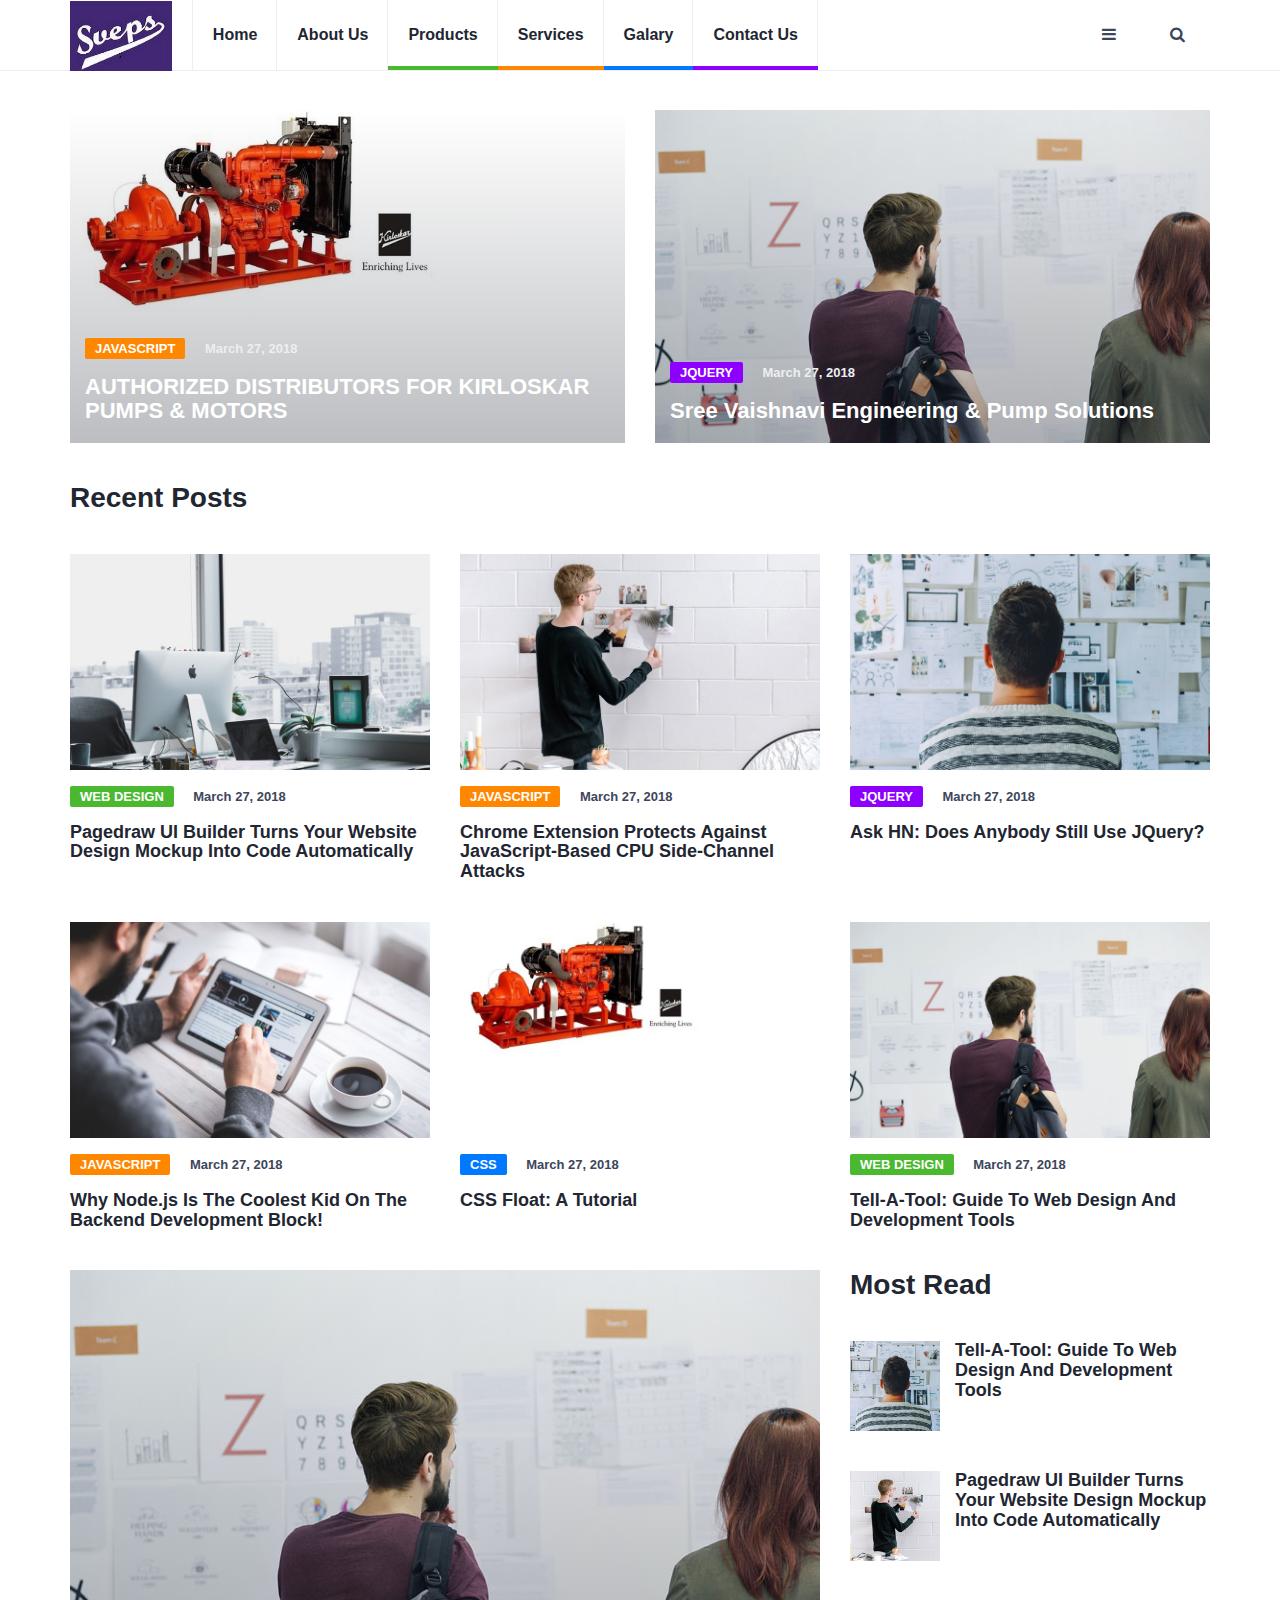
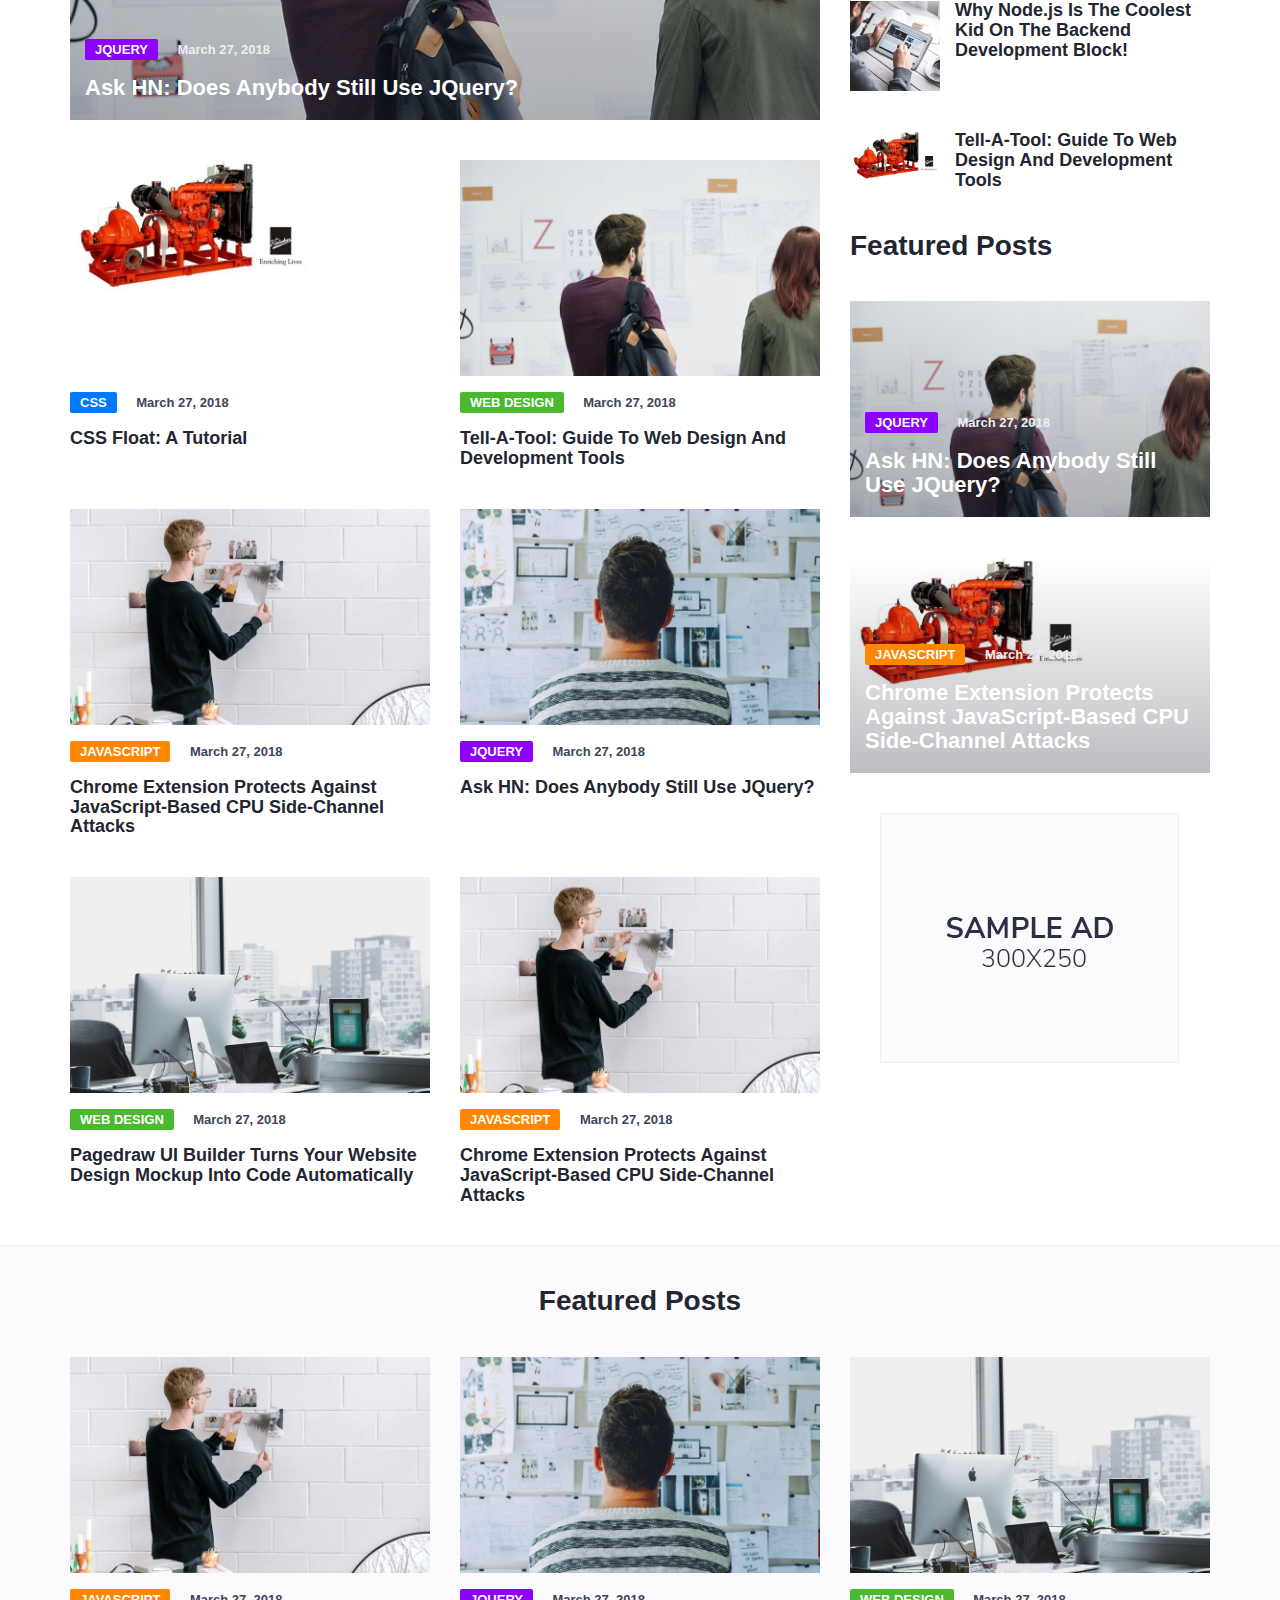
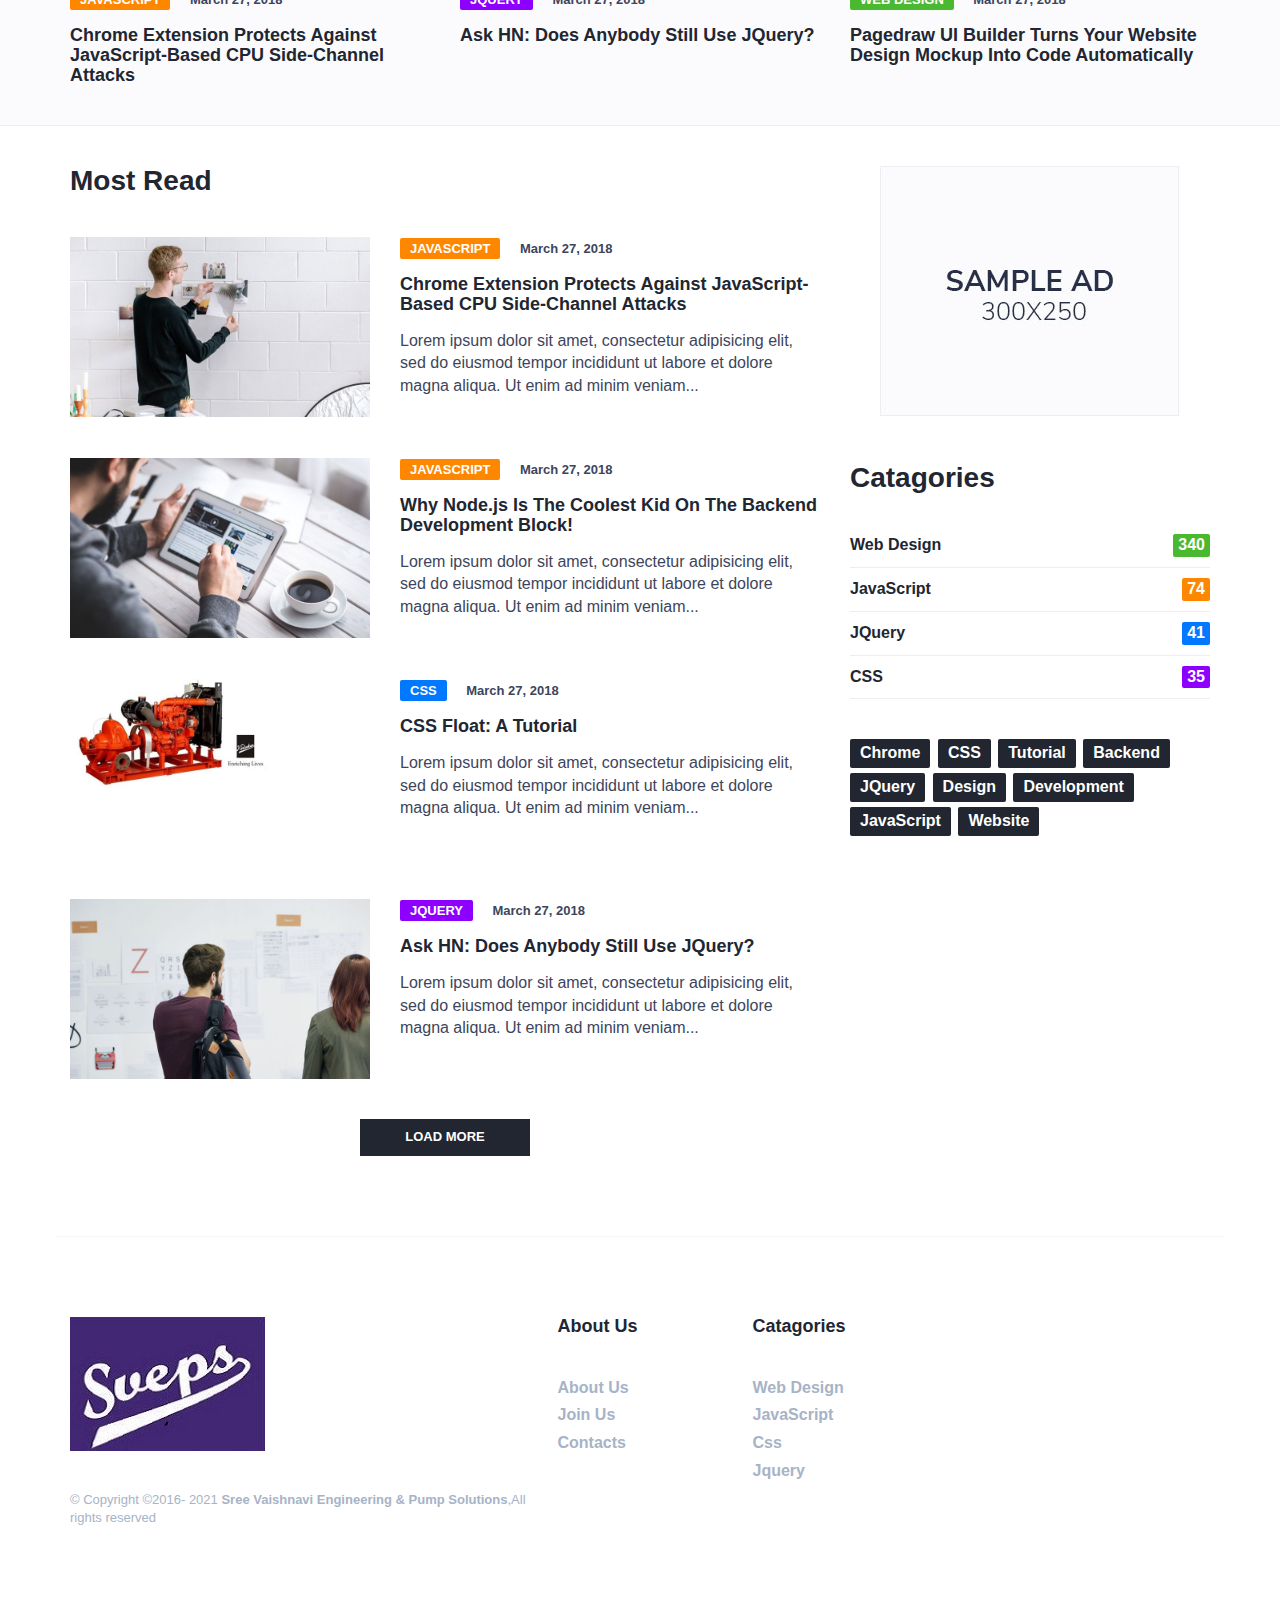
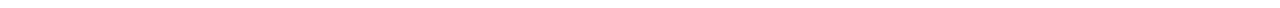
==== commit 0a3d551a: "initial" ====
--- a/index.html
+++ b/index.html
@@ -4,28 +4,13 @@
 		<meta charset="utf-8">
 		<meta http-equiv="X-UA-Compatible" content="IE=edge">
 		<meta name="viewport" content="width=device-width, initial-scale=1">
-		 <!-- The above 3 meta tags *must* come first in the head; any other head content must come *after* these tags -->
-
+	
 		<title>Sree Vaishnavi Engineering & Pump Solutions</title>
-
-		<!-- Google font -->
-		<link href="https://fonts.googleapis.com/css?family=Nunito+Sans:700%7CNunito:300,600" rel="stylesheet"> 
-
-		<!-- Bootstrap -->
 		<link type="text/css" rel="stylesheet" href="css/bootstrap.min.css"/>
 
-		<!-- Font Awesome Icon -->
 		<link rel="stylesheet" href="css/font-awesome.min.css">
 
-		<!-- Custom stlylesheet -->
 		<link type="text/css" rel="stylesheet" href="css/style.css"/>
-
-		<!-- HTML5 shim and Respond.js for IE8 support of HTML5 elements and media queries -->
-		<!-- WARNING: Respond.js doesn't work if you view the page via file:// -->
-		<!--[if lt IE 9]>
-		  <script src="https://oss.maxcdn.com/html5shiv/3.7.3/html5shiv.min.js"></script>
-		  <script src="https://oss.maxcdn.com/respond/1.4.2/respond.min.js"></script>
-		<![endif]-->
 
     </head>
 	<body>
@@ -108,17 +93,7 @@
 					</div>
 					<!-- /widget posts -->
 
-					<!-- social links -->
-					<div class="section-row">
-						<h3>Follow us</h3>
-						<ul class="nav-aside-social">
-							<li><a href="#"><i class="fa fa-facebook"></i></a></li>
-							<li><a href="#"><i class="fa fa-twitter"></i></a></li>
-							<li><a href="#"><i class="fa fa-google-plus"></i></a></li>
-							<li><a href="#"><i class="fa fa-pinterest"></i></a></li>
-						</ul>
-					</div>
-					<!-- /social links -->
+					
 
 					<!-- aside nav close -->
 					<button class="nav-aside-close"><i class="fa fa-times"></i></button>
@@ -160,7 +135,7 @@
 									<a class="post-category cat-3" href="category.html">Jquery</a>
 									<span class="post-date">March 27, 2018</span>
 								</div>
-								<h3 class="post-title"><a href="blog-post.html">Ask HN: Does Anybody Still Use JQuery?</a></h3>
+								<h3 class="post-title"><a href="blog-post.html">Sree Vaishnavi Engineering & Pump Solutions</a></h3>
 							</div>
 						</div>
 					</div>
@@ -675,10 +650,7 @@
 							<div class="footer-logo">
 								<a href="index.html" class="logo"><img src="./img/logo.png" alt=""></a>
 							</div>
-							<ul class="footer-nav">
-								<li><a href="#">Privacy Policy</a></li>
-								<li><a href="#">Advertisement</a></li>
-							</ul>
+							
 							<div class="footer-copyright">
 								<span>&copy; 
 Copyright &copy;2016- 2021 <strong>Sree Vaishnavi Engineering & Pump
@@ -713,23 +685,7 @@
 						</div>
 					</div>
 
-					<div class="col-md-3">
-						<div class="footer-widget">
-							<h3 class="footer-title">Join our Newsletter</h3>
-							<div class="footer-newsletter">
-								<form>
-									<input class="input" type="email" name="newsletter" placeholder="Enter your email">
-									<button class="newsletter-btn"><i class="fa fa-paper-plane"></i></button>
-								</form>
-							</div>
-							<ul class="footer-social">
-								<li><a href="#"><i class="fa fa-facebook"></i></a></li>
-								<li><a href="#"><i class="fa fa-twitter"></i></a></li>
-								<li><a href="#"><i class="fa fa-google-plus"></i></a></li>
-								<li><a href="#"><i class="fa fa-pinterest"></i></a></li>
-							</ul>
-						</div>
-					</div>
+				
 
 				</div>
 				<!-- /row -->
--- a/css/style.css
+++ b/css/style.css
@@ -51,7 +51,7 @@
      font-size: 28px;
 }
  h3 {
-     font-size: 23px;
+    /* font-size: 23px; */
 }
  h4 {
      font-size: 16px;
